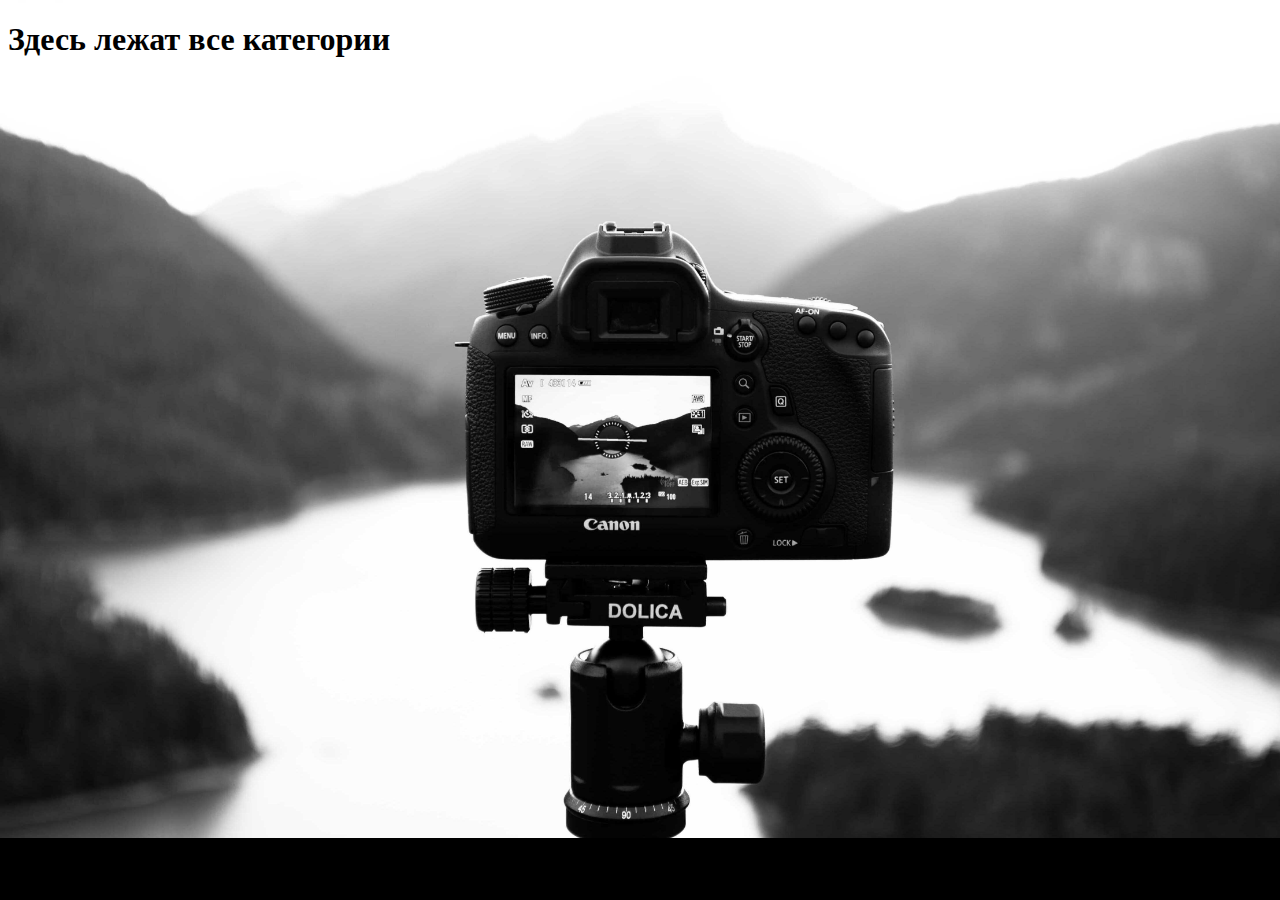
==== categorii.html @ 01996d0e "5commit" ====
<!DOCTYPE html>
<html lang="en">
<head>
    <link rel="icon"  href="trueimg\favicon-32x32.png" size="32x32" type="image/png">
    
    <meta charset="UTF-8">
    <link rel="stylesheet" href="style3.css" type="text/css">
    
   
   
    <title>Disarmd</title>
    <title>Document</title>
   
 
 
</head>

<body>
    
    

       
 <header>
    <h1>Здесь лежат все категории</h1>
 </header>
  
    <script src="https://ajax.googleapis.com/ajax/libs/jquery/3.6.4/jquery.min.js"></script>
    <script src="JS/jQuere/jQuere.js"></script>
    <script src="Untitled-1.js"></script>
  
    
    
    
</body>
</html>
---- style3.css ----
@import url('https://fonts.googleapis.com/css2?family=Kelly+Slab&display=swap');
@import url('https://fonts.googleapis.com/css2?family=Cormorant+Infant:ital,wght@0,400;0,500;1,400&family=Kelly+Slab&display=swap');

html {
    scroll-behavior: smooth;
  }
  
body {
    background: url('trueimg/topphone12.jpeg')
    no-repeat center top;
    
    background-size: 100%;
    width: 100;
    height: 100;
    background-color:#000000;
    
   
}

div #imgFirst {
    width: 100px;
    height: 100px;
}
.imgFirstimg
{
    display: block;
    margin: auto;
    width: 19%;
    height: 19%;
}





ul {
    display: flex;
    justify-content: center;
    align-items: center;
}

li {
    display: block;
    padding: 0 50px;
    color: rgb(0, 0, 0);
    font-size: 25px;
    font-family: sans-serif;
    text-transform: uppercase;
    transition: .5s;
}

nav ul li a {
    text-decoration: none;
    color: rgb(0, 0, 0);
    transition: .5s;
    padding: 10px;
    font-family: 'Kelly Slab', cursive;
    cursor: pointer;
}
nav ul:hover li  a {
    filter: blur(5px);
    
}

nav ul li:hover   a {
    filter: blur(0px);
    color:#000000;
    
    
}

nav ul:hover li a:hover {
    font-size: 30px;
    filter: blur(0px);
    background-color: #000000;
    color:#fff; 
    
}





nav ul li ul {
    
    position: absolute;
    padding-left: 5px;
    padding-top: 10px;
    padding-right: 5px;
    padding-bottom: 5px;
    left: 260px;
    padding: auto;
    top: 185px;
    
    display: none;
    font-size: 30px;
    
    color:#fff; 
    
}
nav ul li:hover > ul {
    display: initial;
    
    
}

nav ul li ul li{

margin-bottom: 1.5em;
font-size: 22px;

 
}

 



.imgSecond
{
    display: block;
    width: 100%;
    height: 100%;
    font-size: 30px;
    font-weight: 500;
    font-family: 'Kelly Slab', cursive;
   margin-left: 31px; 
   margin-top: 250px;
   margin-bottom: 424px;
}

/* Наверх */
.topbutton {
    width:100px;
    border:2px solid #a3a3a3;
    background:#000000;
    text-align:center;
    padding:7px;
    position:fixed;
    bottom:50px;
    right:50px;
    cursor:pointer;
    color:#ffffff;
    font-family:'Kelly Slab', cursive;
    font-size:18px;
    border-radius: 5px;
    text-decoration: none;
    }
    .topbutton:hover{
        color:#00bfff;
    }
@media screen, print {    
}
@media screen and ( max-width: 600px){
.img1{
display: none;
} 
}


/* РЕгистрация */
.but1{
    width:250px;
    border:2px solid #000000;
    background:#ffffff;
    text-align:center;
    padding:7px;
    position:absolute;
    top: 38px;
    right:70px;
    cursor:pointer;
    color:#000000;
    font-family:'Kelly Slab', cursive;
    font-size:18px;
    border-radius: 5px;
}
.but1:hover{
    color:#00bfff;
}




.thumb img  {
    border: 2px solid #55c5e9; /* Рамка вокруг фотографии */
    padding: 15px; /* Расстояние от картинки до рамки */
    background: #666; /* Цвет фона */
    margin-right: 10px; /* Отступ справа */
    margin-bottom: 10px; /* Отступ снизу */
   }

   
p 
{
    background: url('trueimg/qweasadadaqqqqqqqqqq.jpg')
    no-repeat right;
    background-size: 51%;
    width: 100;
    height: 100;
    padding-top: 300px;
    padding-bottom: 400px;
    color:#666
}


div #most {
    width: 300px;
    height: 300px;
}
.Kmost
{
    display: block;
    margin:auto;
    margin-top: 5px;
    margin-right: -8px;
    float: right;
    width: 42%;
    height: 42%;
    
}

div #Textmost
{
    width: 100;
    height: 100;
}

.TextBridge
{
    display: block;
    margin-top: 670px;
    font-size: 35px;
    font-weight: 500;
    font-family: 'Kelly Slab', cursive;
    color:#ffffff;

}

.TextBridge2
{
    font-size: 35px;
    font-weight: 500;
    font-family: 'Kelly Slab', cursive;
    margin-left: 420px;
    color:#ffffff;
}



.TextCategory
{
    display:block;
  
    font-size: 40px;
    font-weight: 500;
    font-family: 'Kelly Slab', cursive;
    margin-top: 15%;
    text-align:center;
    color:#ffffff;

}

.AllCategory
{
    display:block;
    font-size: 40px;
    font-weight: 600;
    font-family: 'Kelly Slab', cursive;
    margin-top: 2%;
    padding-bottom: 2%;
    
    text-align:center;
    color:#000000;
}

.muzeiimg
{
    display: block;
    position: relative;
    border-radius: 4px 4px 4px 4px; 
    background-color: rgb(255, 255, 255); /* Цвет фона */
    height: 450px;
    width: 950px;
    margin-left:auto;
    margin-right:auto;
}

.CategoryAll
{
    background: url('trueimg/topphone12.jpeg')
    no-repeat center top;
    position: relative;
    background-size: 100%;
    width: 100;
    height: 100;
    margin-left: -10px;
    margin-right: -10px;
    padding-top: 10px;
    padding-bottom: 100px;
    background-color:#f2f2f2;

}

.dws-text
{
    position: absolute;
    top: 50%;
    left: 50%;
    top: -100px;
    transform: translate(-50%, -50%);
    opacity: 0;
    z-index: 100;
    transition: .5s ease;
}

.dws-text h1
{
    height: 320px;
    width: 950px;
    font-size: 100px;
    
    text-align: center;
}
.muzei
{
    width: 100%;
    margin-left: auto;
    margin-right: auto;
    height: 450px;
    width: 950px;
   
    position: relative;
    overflow: hidden;
    
 
}
.muzei a
{
    display: block;
    color:#ffffff;
    text-decoration: none;
}

.muzei:hover .dws-text
{
  top: 225px;
    opacity: 1;
    background:  rgba(0, 0, 0, 0.8); /* Цвет фона */
    
}







/*Слайд шоу*/
* {box-sizing:border-box}

/* Slideshow container */
.slideshow-container {
  max-width: 900px;
  max-height: 481px;
  position:relative;
  margin-top: 40px;
  margin-bottom: 60px;
  margin-left: auto;
    margin-right: auto ;
    border-radius: 5px;
    border: 2px solid #ffffff;
   
}

/* Hide the images by default */
.mySlides {
    display: none;
    
   
}



/* Next & previous buttons */
.prev, .next {
  cursor: pointer;
  position: absolute;
  top: 50%;
  width: auto;
  margin-top: -22px;
  padding: 16px;
  color: white;
  font-weight: bold;
  font-size: 40px;
  transition: 0.6s ease;
  border-radius: 0 3px 3px 0;
}

/* Position the "next button" to the right */
.next {
  right: 0;
  border-radius: 3px 0 0 3px;
}

/* On hover, add a black background color with a little bit see-through */
.prev:hover, .next:hover {
  background-color: rgba(255, 254, 254, 0.8);
  color:#000000;
}

/* Caption text */
.text {
  color: #f2f2f2;
  font-size: 50px;
  padding: 8px 12px;
  position: absolute;
  bottom: 8px;
  width: 100%;
  text-align: center;
  font-family: 'Kelly Slab';
  -webkit-text-stroke-width: 2px;
    -webkit-text-stroke-color: rgb(0, 0, 0);
    letter-spacing:0.3em;
}

/* Number text (1/3 etc) */
.numbertext {
  color: #f2f2f2;
  font-size: 12px;
  padding: 8px 12px;
  position: absolute;
  top: 0;
}

.Alldot
{
    margin-bottom: 100px;
    margin-top: -50px;
}
/* The dots/bullets/indicators */
.dot {
  cursor: pointer;
  height: 15px;
  width: 15px;
  margin: 0 2px;
  background-color: #bbb;
  border-radius: 50%;
  display: inline-block;
  transition: background-color 0.6s ease;
}

.active, .dot:hover {
  background-color: #717171;
}

/* Fading animation */
.fade {
  -webkit-animation-name: fade;
  -webkit-animation-duration: 1.5s;
  animation-name: fade;
  animation-duration: 1.5s;
}

@-webkit-keyframes fade {
  from {opacity: .4}
  to {opacity: 1}
}

@keyframes fade {
  from {opacity: .4}
  to {opacity: 1}
}



.plan{
    
    background-size: 100%;
    width: 100;
    height: 100;
    margin-left: -10px;
    margin-right: -10px;
    padding-top: 50px;
    padding-bottom: 275px;

    
}

.Cplan
{
    color:#ffffff;
    display:block;
    font-size: 40px;
    font-weight: 600;
    font-family: 'Kelly Slab', cursive;
    margin-top: 2%;
    padding-bottom: 2%;
    
    text-align:center;
   
}
.Cplan2
{
    color:#ffffff;
    display:block;
    font-size: 30px;
    font-weight: 600;
    font-family: 'Kelly Slab', cursive;
    margin-top: 2%;
    padding-bottom: 2%;
    
    text-align:center;
   
}

.vibor{
    display: block;
    margin:auto;
    margin-top: 0px;
    margin-right: -8px;
    float: right;
    width: 50%;
    height: 50%;
}



.foter
{
color:#ffffff;
}





/* .selected{
    
    box-shadow: inset 0 0 17px #cca703;
  }
table {
    border: 1px solid rgb(0, 0, 0);
    width: 100%;
    text-align: center;
    border-collapse:collapse;
    table-layout:fixed;
}
h1,
figcaption,
h2,

p {
    font-size: 27px;
    font-family: 'Cormorant Infant', serif;
}
caption {
    background-color: rgb(204, 167, 3);
    font-family: 'Kelly Slab', cursive;
    font-size: 30px;
    font-weight: 500;
    color: rgb(0, 0, 0);
    background: linear-gradient(to right, #cca703, #00bfff);
}
.novosti
{
    font-family: 'Cormorant Infant', serif;
 
}
tr,
td {
    padding: 3px;
    
    border: 1px solid rgb(0, 0, 0);
   
    font-weight: 700;
}
tr:nth-child(even) {
    background-color: #00bfff
}
tr:nth-child(odd) {
    background-color: #0155aa
}

th {
    padding: 3px;
  
    border: 1px solid rgb(0, 0, 0);
    
    text-align: left;
    background-color: rgb(255, 255, 255);
    font-family: sans-serif;
    color: rgb(0, 0, 139);
}
menu {
    font-family: 'Kelly Slab', serif;
    font-size: 20px;
}
.restor{
    margin-left: 2%;
    margin-right: 2%;
    
    font-family: 'Cormorant Infant', serif;

}
.slabo{
    color: #cca703;
    text-decoration:underline;
    cursor: pointer;
}
.home{
    background-color:#ffffff;
}
.img1 {
    position: sticky;
    top: 0; 
}
a{
    padding: 5px 15px; 
    text-decoration: none;
}
a:hover{
    background-color: #b3ecff;
    
}
li {
    color: rgb(0, 0, 139);
    display: inline;
     
    
   
}
li:hover {
    color: #cca703;
}
a {
    color: rgb(0, 0, 139);
    
}
a:hover {
    color: rgb(204, 167, 3);
}
label {
    color: rgb(204, 167, 3);
    font-size: x-large;
    font-weight: 500;
}
.jies{
    margin-left: 2%;
    margin-right: 2%;
    font-size:22px;
    font-family: 'Cormorant Infant', serif;
   font-weight: bolder;
   cursor: pointer;
    color:#cca703;
}
.h1y{
    color:#cca703;
    text-align: center;
}
video {
    width: 65%;
}
.but1{
    width:250px;
    border:2px solid #00bfff;
    background:#ffffff;
    text-align:center;
    padding:7px;
    position:absolute;
    bottom:430px;
    right:70px;
    cursor:pointer;
    color:#cca703;
    font-family:'Kelly Slab', cursive;
    font-size:18px;
    border-radius: 5px;
}
.but1:hover{
    color:#00bfff;
}
.topbutton {
    width:100px;
    border:2px solid #00bfff;
    background:#ffffff;
    text-align:center;
    padding:7px;
    position:fixed;
    bottom:50px;
    right:50px;
    cursor:pointer;
    color:#cca703;
    font-family:'Kelly Slab', cursive;
    font-size:18px;
    border-radius: 5px;
    }
    .topbutton:hover{
        color:#00bfff;
    }
@media screen, print {    
}
@media screen and ( max-width: 600px){
.img1{
display: none;
} 

    
}

.tick{
    color:#000000;
    text-decoration:underline;
    cursor: pointer;
}
.tick:hover{
    color:#cca703;
}


#tickets12{
	position: relative;
	display: inline-block;
}
    #tickets12:hover:after {
    content: attr(data-name);
    position: absolute;
    left: 0;
    bottom: 0;
    background: #cca703;
    color: #fff;
    text-align: center;
    font-family: 'Cormorant Infant', serif;
    font-size: 27px;
    padding: 3px 0;
    width: 100%;
    text-decoration:underline;
    cursor: pointer;
    }


    .aside-text {
        display: flex;
        margin: 10px 0 0 0;
        width: 475px;
        height: 96px;
        background-color: #fff;
    }
    
    .aside-text2 {
        display: flex;
        color:rgb(0, 0, 0);
        margin: 10px 0 0 0;
        width: 475px;
        height: 96px;
        background-color: #fff;
    }
    
    .big-font {
        font-size: 30px;
        transition: 1s;
        text-align: center;
    }
    
    .lil-font{
        transition: 1s;
    }
    

    .menu-under1{
        display: none;  
        padding-left: 15px;
    }
    
    .menu-under2{
        display: none;
        padding-left: 15px;
    }
    
    .menu-under3{
        display: none;
        padding-left: 15px;
    }
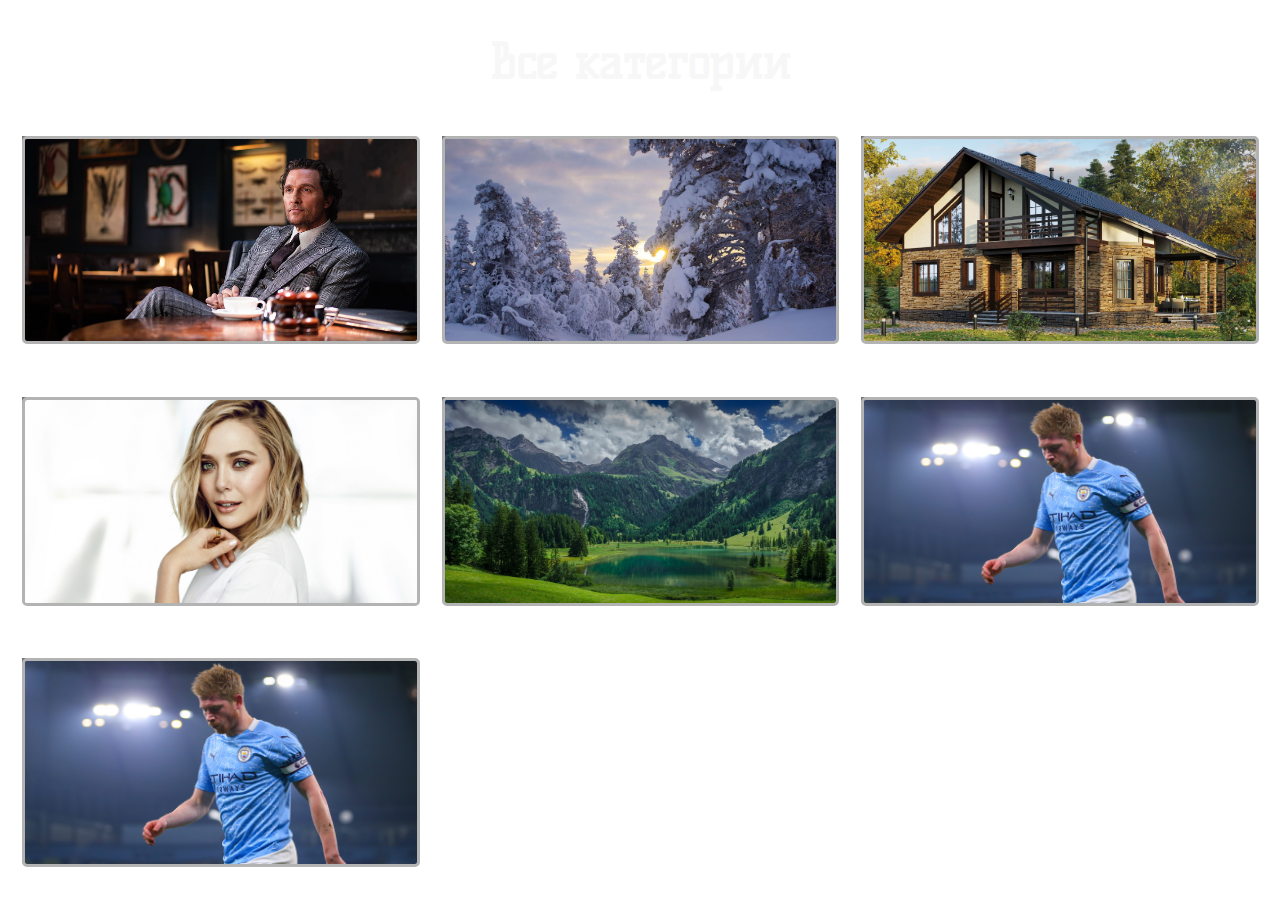
==== commit 7afcc308: "6 commit" ====
--- a/categorii.html
+++ b/categorii.html
@@ -4,26 +4,55 @@
     <link rel="icon"  href="trueimg\favicon-32x32.png" size="32x32" type="image/png">
     
     <meta charset="UTF-8">
-    <link rel="stylesheet" href="style3.css" type="text/css">
+    <link rel="stylesheet" href="StyleForCategorii.css" type="text/css">
     
    
    
     <title>Disarmd</title>
     <title>Document</title>
    
- 
- 
 </head>
 
 <body>
     
-    
-
        
  <header>
-    <h1>Здесь лежат все категории</h1>
+    <h1>Все категории</h1>
+    
  </header>
-  
+ 
+
+ <div >
+    <img src="trueimg/kino.jpeg" alt="" />
+    <h2>ФИЛЬМЫ</h2>
+</div>
+
+<div>
+    <img src="trueimg/zima.jpg" alt="" />
+    <h2>ЗИМА</h2>
+</div>
+<div>
+    <img src="trueimg/house.jpg" alt="" />
+    <h2>ДОМА</h2>
+</div>
+<div>
+    <img src="trueimg/elizabet1.jpg" alt="" />
+    <h2>АКТЕРЫ</h2>
+</div>
+<div>
+    <img src="trueimg/priroda.jpeg" alt="" />
+    <h2>ПРИРОДА</h2>
+</div>
+<div>
+    <img src="trueimg/kdb.jpeg" alt="" />
+    <h2>ФУТБОЛ</h2>
+</div>
+<div>
+    <img src="trueimg/kdb.jpeg" alt="" />
+    <h2>ФУТБОЛ</h2>
+</div>
+
+
     <script src="https://ajax.googleapis.com/ajax/libs/jquery/3.6.4/jquery.min.js"></script>
     <script src="JS/jQuere/jQuere.js"></script>
     <script src="Untitled-1.js"></script>
--- a/StyleForCategorii.css
+++ b/StyleForCategorii.css
@@ -0,0 +1,55 @@
+@import url('https://fonts.googleapis.com/css2?family=Kelly+Slab&display=swap');
+@import url('https://fonts.googleapis.com/css2?family=Cormorant+Infant:ital,wght@0,400;0,500;1,400&family=Kelly+Slab&display=swap');
+
+body
+{
+    background: url('trueimg/backgroundForCategori.jpg')
+     center top;
+    
+    background-size: 100%;
+    width: 100;
+    height: 100;
+    background-color: none;
+}
+
+header 
+{
+    font-family: 'Kelly Slab', cursive;
+    color: rgb(247, 247, 247);
+    font-size:x-large;
+    text-align: center;
+}
+
+
+
+div {
+    background: #737373;
+    float: left;
+    position: relative;
+    width: 31%;
+    padding-bottom: 16%;
+    margin: 1.1%;   
+    margin-bottom: 45px;    
+    
+}
+div:hover {
+    background: black;
+}
+img {
+    position: absolute;
+    top: 0;
+    left: 0;
+    width: 100%;
+    height: 100%;
+    border: 3px solid rgb(179, 179, 179);
+    border-radius: 5px;
+}
+h2 {
+	position: absolute;
+	bottom: 200px;
+	left: 0;
+	width: 100%;
+    color:white;
+    text-align: center;
+    font-family: 'Kelly Slab', cursive;
+}
